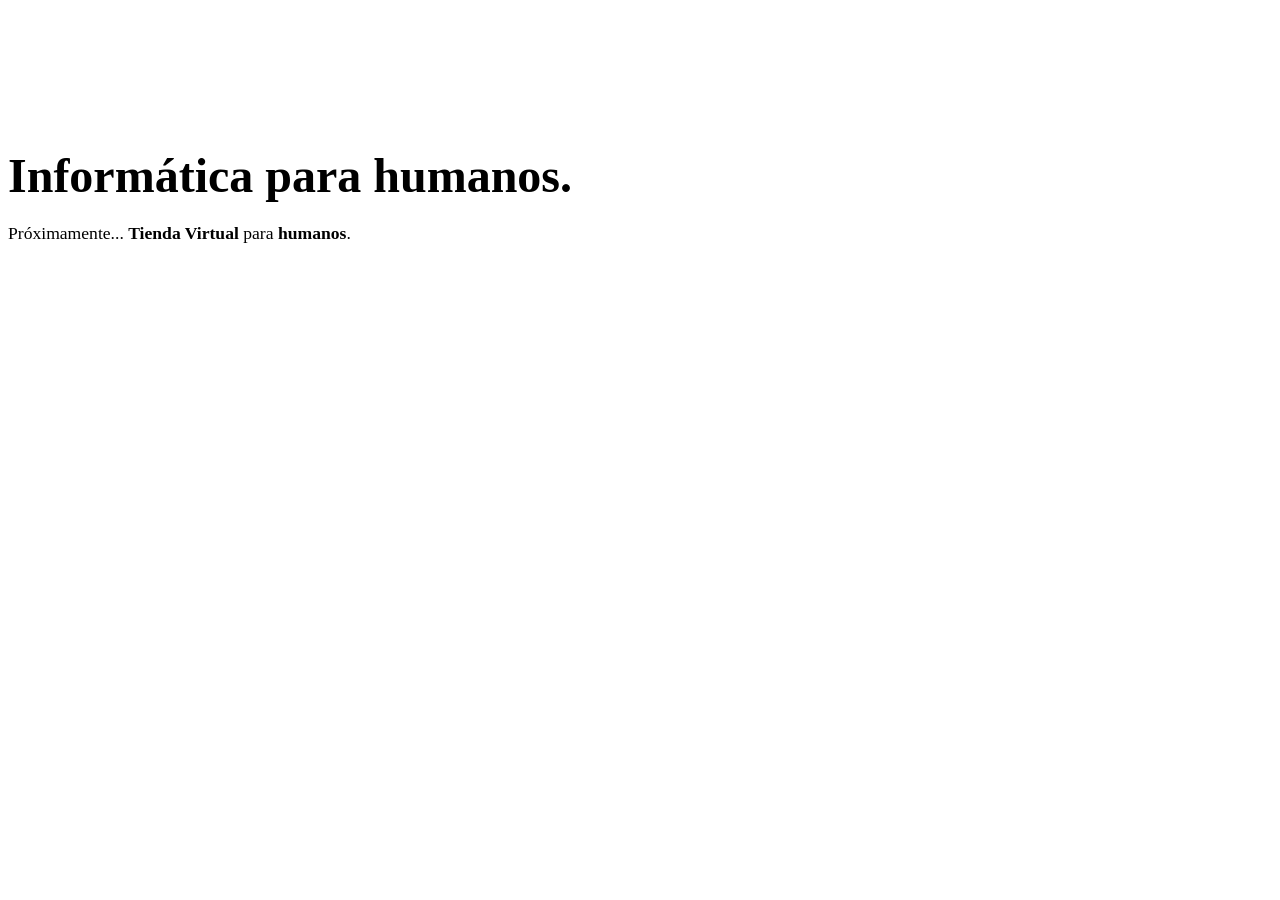
==== index.html @ b9a1b19a "Primer commit, index" ====
<!DOCTYPE html>
<html lang="es">
<head>
    <meta charset="UTF-8">
    <meta name="viewport" content="width=device-width, initial-scale=1.0">
    <title>Tienda virtual para humanos</title>
    <link rel="preconnect" href="https://fonts.googleapis.com">
    <link href="https://fonts.googleapis.com/css2?family=Plus+Jakarta+Sans:wght@300;400;500;700;800&display=swap" rel="stylesheet">
    <link rel="stylesheet" href="style.css">
    <script src="main.js" defer></script>
</head>
<body>
    <div id="cursor-dot"></div>
    <div id="cursor-outline"></div>

    
        <main>
            <section class="hero reveal" style="padding: 100px 0;">
                <h1 style="font-size: 3rem; margin-bottom: 20px;">Informática para humanos.</h1>
                <p style="color: var(--secondary); font-size: 1.1rem; max-width: 700px;">
                    Próximamente... <strong>Tienda Virtual</strong> para <strong>humanos</strong>.
                </p>
            </section>

        </main>
    </div>
</body>
</html>
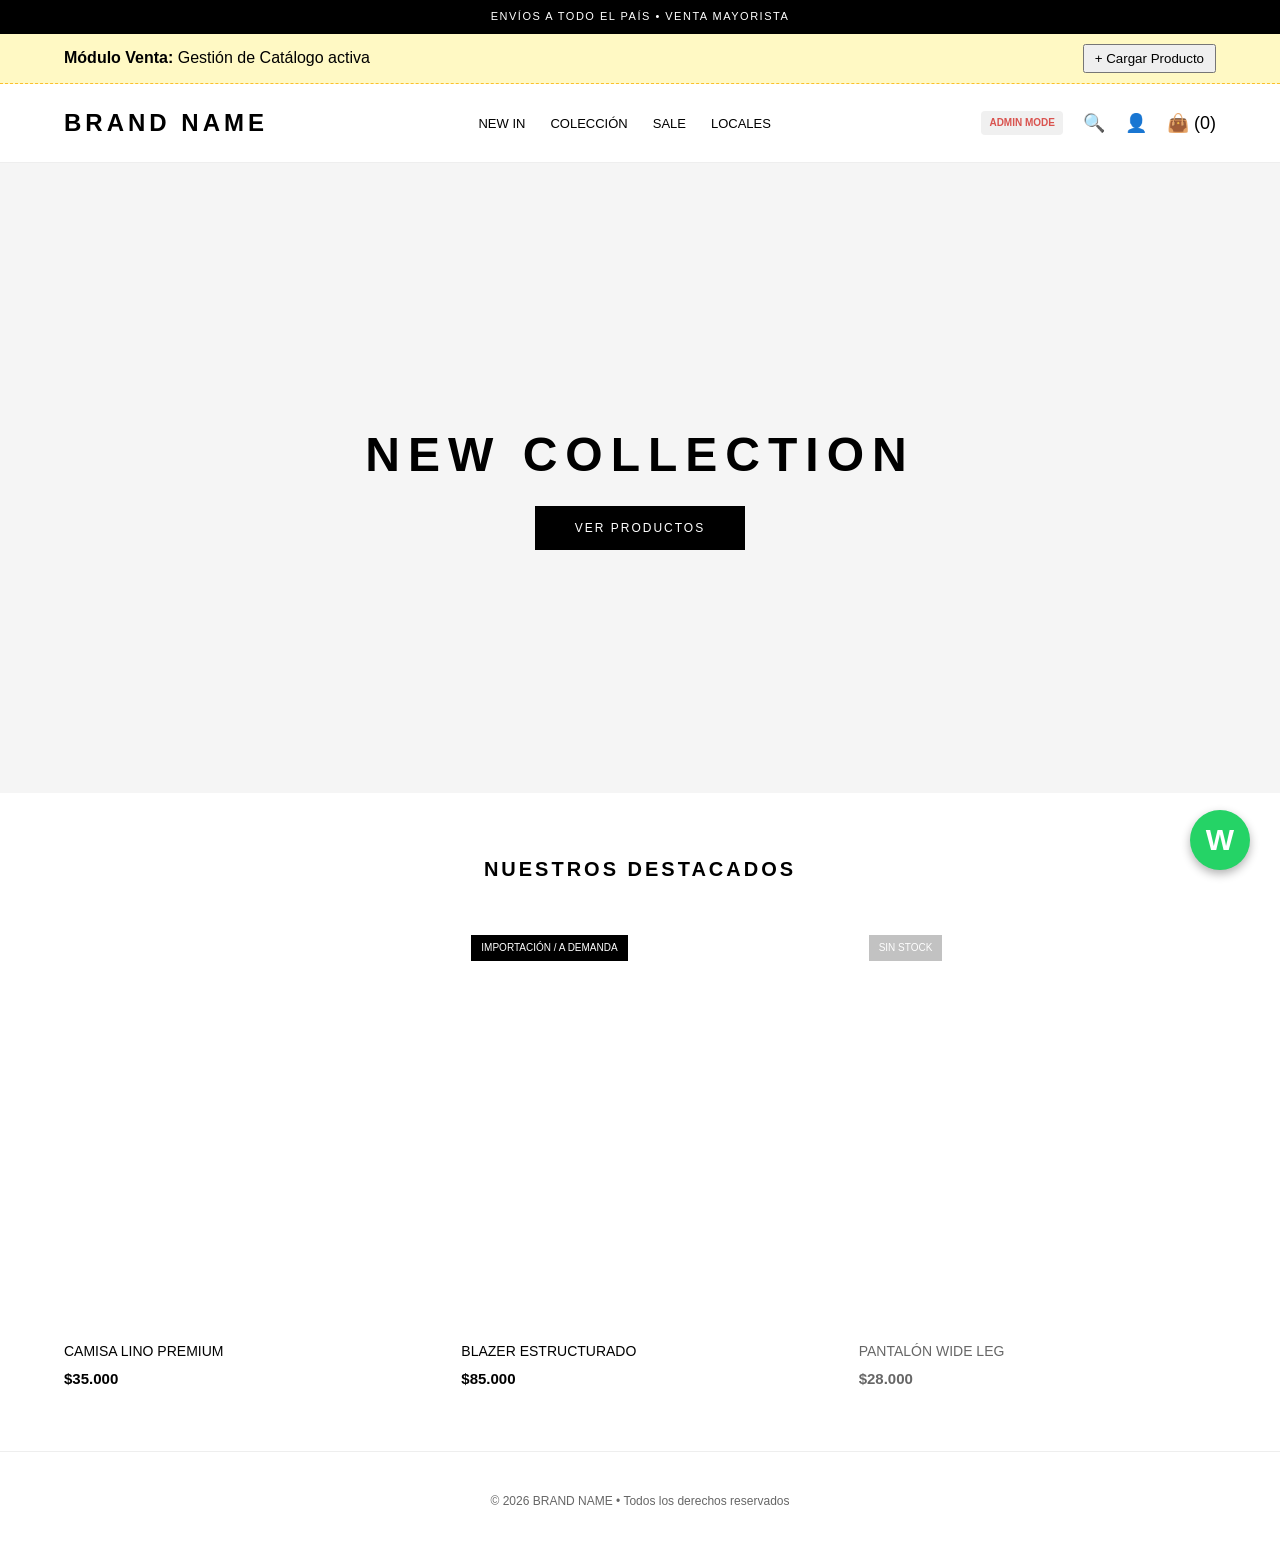
==== commit 056efa29: "Prueba1" ====
--- a/index.html
+++ b/index.html
@@ -3,26 +3,248 @@
 <head>
     <meta charset="UTF-8">
     <meta name="viewport" content="width=device-width, initial-scale=1.0">
-    <title>Tienda virtual para humanos</title>
-    <link rel="preconnect" href="https://fonts.googleapis.com">
-    <link href="https://fonts.googleapis.com/css2?family=Plus+Jakarta+Sans:wght@300;400;500;700;800&display=swap" rel="stylesheet">
-    <link rel="stylesheet" href="style.css">
-    <script src="main.js" defer></script>
+    <title>Store Core | White Label</title>
+    <style>
+        :root {
+            /* Paleta inspirada en Oreiro Love: Minimalismo y Elegancia */
+            --primary-font: 'Helvetica Neue', Helvetica, Arial, sans-serif;
+            --main-bg: #ffffff;
+            --accent-color: #000000;
+            --secondary-text: #666666;
+            --border-light: #eeeeee;
+            --btn-hover: #333333;
+            --whatsapp-green: #25d366;
+        }
+
+        * { margin: 0; padding: 0; box-sizing: border-box; }
+
+        body {
+            font-family: var(--primary-font);
+            background-color: var(--main-bg);
+            color: var(--accent-color);
+            line-height: 1.6;
+        }
+
+        /* --- HEADER & NAVIGATION --- */
+        header {
+            border-bottom: 1px solid var(--border-light);
+            position: sticky;
+            top: 0;
+            z-index: 1000;
+            background: white;
+        }
+
+        .top-bar {
+            background: var(--accent-color);
+            color: white;
+            text-align: center;
+            font-size: 11px;
+            padding: 8px 0;
+            text-transform: uppercase;
+            letter-spacing: 1.5px;
+        }
+
+        .main-nav {
+            display: flex;
+            justify-content: space-between;
+            align-items: center;
+            padding: 20px 5%;
+        }
+
+        .logo {
+            font-size: 24px;
+            font-weight: bold;
+            letter-spacing: 4px;
+            text-transform: uppercase;
+            cursor: pointer;
+        }
+
+        .nav-links { display: flex; gap: 25px; list-style: none; }
+        .nav-links a { 
+            text-decoration: none; 
+            color: var(--accent-color); 
+            font-size: 13px; 
+            text-transform: uppercase;
+            font-weight: 500;
+        }
+
+        .nav-icons { display: flex; gap: 20px; align-items: center; }
+        .icon-btn { cursor: pointer; background: none; border: none; font-size: 18px; }
+
+        /* --- ROLE BADGE (Internal Tool) --- */
+        .role-badge {
+            background: #f0f0f0;
+            padding: 4px 8px;
+            font-size: 10px;
+            border-radius: 4px;
+            text-transform: uppercase;
+            color: #d9534f;
+            font-weight: bold;
+        }
+
+        /* --- HERO SECTION --- */
+        .hero {
+            position: relative;
+            height: 70vh;
+            background: #f5f5f5; /* Placeholder para imagen de campaña */
+            display: flex;
+            align-items: center;
+            justify-content: center;
+            overflow: hidden;
+        }
+
+        .hero-content { text-align: center; }
+        .hero-title { font-size: 48px; text-transform: uppercase; letter-spacing: 8px; margin-bottom: 20px; }
+        .btn-shop {
+            background: var(--accent-color);
+            color: white;
+            padding: 15px 40px;
+            text-decoration: none;
+            text-transform: uppercase;
+            font-size: 12px;
+            letter-spacing: 2px;
+            transition: 0.3s;
+        }
+        .btn-shop:hover { background: var(--btn-hover); }
+
+        /* --- PRODUCT GRID --- */
+        .container { padding: 60px 5%; }
+        .section-title { text-align: center; margin-bottom: 40px; font-size: 20px; text-transform: uppercase; letter-spacing: 3px; }
+
+        .product-grid {
+            display: grid;
+            grid-template-columns: repeat(auto-fill, minmax(280px, 1fr));
+            gap: 40px;
+        }
+
+        .product-card { position: relative; cursor: pointer; }
+        .product-img { width: 100%; height: 400px; background: #fafafa; object-fit: cover; margin-bottom: 15px; }
+        .product-info { text-align: left; }
+        .product-name { font-size: 14px; margin-bottom: 5px; text-transform: uppercase; }
+        .product-price { font-size: 15px; font-weight: 600; }
+        
+        .badge-demand {
+            position: absolute;
+            top: 10px;
+            left: 10px;
+            background: #000;
+            color: #fff;
+            font-size: 10px;
+            padding: 5px 10px;
+            text-transform: uppercase;
+        }
+
+        /* --- WHATSAPP FLOATING --- */
+        .wpp-float {
+            position: fixed;
+            bottom: 30px;
+            right: 30px;
+            background: var(--whatsapp-green);
+            width: 60px;
+            height: 60px;
+            border-radius: 50%;
+            display: flex;
+            justify-content: center;
+            align-items: center;
+            box-shadow: 0 4px 10px rgba(0,0,0,0.3);
+            z-index: 2000;
+            cursor: pointer;
+        }
+
+        /* --- ADMIN/SALES BUTTONS --- */
+        .admin-controls {
+            background: #fff9c4;
+            padding: 10px 5%;
+            display: flex;
+            justify-content: space-between;
+            align-items: center;
+            border-bottom: 1px dashed #fbc02d;
+        }
+
+        @media (max-width: 768px) {
+            .nav-links { display: none; }
+            .hero-title { font-size: 28px; }
+        }
+    </style>
 </head>
 <body>
-    <div id="cursor-dot"></div>
-    <div id="cursor-outline"></div>
-
-    
-        <main>
-            <section class="hero reveal" style="padding: 100px 0;">
-                <h1 style="font-size: 3rem; margin-bottom: 20px;">Informática para humanos.</h1>
-                <p style="color: var(--secondary); font-size: 1.1rem; max-width: 700px;">
-                    Próximamente... <strong>Tienda Virtual</strong> para <strong>humanos</strong>.
-                </p>
-            </section>
-
-        </main>
+
+    <div class="top-bar">Envíos a todo el país • Venta Mayorista</div>
+
+    <div class="admin-controls" id="admin-bar" style="display: flex;">
+        <span><strong>Módulo Venta:</strong> Gestión de Catálogo activa</span>
+        <button onclick="location.href='admin-catalog.html'" style="padding: 5px 10px; cursor:pointer;">+ Cargar Producto</button>
     </div>
+
+    <header>
+        <nav class="main-nav">
+            <div class="logo">BRAND NAME</div>
+            <ul class="nav-links">
+                <li><a href="#">New In</a></li>
+                <li><a href="#">Colección</a></li>
+                <li><a href="#">Sale</a></li>
+                <li><a href="#">Locales</a></li>
+            </ul>
+            <div class="nav-icons">
+                <span class="role-badge">Admin Mode</span>
+                <button class="icon-btn">🔍</button>
+                <button class="icon-btn">👤</button>
+                <button class="icon-btn">👜 (0)</button>
+            </div>
+        </nav>
+    </header>
+
+    <main>
+        <section class="hero">
+            <div class="hero-content">
+                <h1 class="hero-title">New Collection</h1>
+                <a href="#catalog" class="btn-shop">Ver Productos</a>
+            </div>
+        </section>
+
+        <section class="container" id="catalog">
+            <h2 class="section-title">Nuestros Destacados</h2>
+            <div class="product-grid">
+                
+                <div class="product-card">
+                    <div class="product-img" style="background: url('https://via.placeholder.com/300x400') center/cover;"></div>
+                    <div class="product-info">
+                        <p class="product-name">Camisa Lino Premium</p>
+                        <p class="product-price">$35.000</p>
+                    </div>
+                </div>
+
+                <div class="product-card">
+                    <span class="badge-demand">Importación / A Demanda</span>
+                    <div class="product-img" style="background: url('https://via.placeholder.com/300x400') center/cover;"></div>
+                    <div class="product-info">
+                        <p class="product-name">Blazer Estructurado</p>
+                        <p class="product-price">$85.000</p>
+                    </div>
+                </div>
+
+                <div class="product-card" style="opacity: 0.6;">
+                    <span class="badge-demand" style="background: #999;">Sin Stock</span>
+                    <div class="product-img" style="background: url('https://via.placeholder.com/300x400') center/cover;"></div>
+                    <div class="product-info">
+                        <p class="product-name">Pantalón Wide Leg</p>
+                        <p class="product-price">$28.000</p>
+                    </div>
+                </div>
+
+            </div>
+        </section>
+    </main>
+
+    <div class="wpp-float" title="Consultar Pedido">
+        <span style="color:white; font-size: 30px; font-weight: bold;">W</span>
+    </div>
+
+    <footer>
+        <div class="container" style="text-align: center; border-top: 1px solid var(--border-light); padding: 40px 0;">
+            <p style="font-size: 12px; color: var(--secondary-text);">&copy; 2026 BRAND NAME • Todos los derechos reservados</p>
+        </div>
+    </footer>
+
 </body>
 </html>
